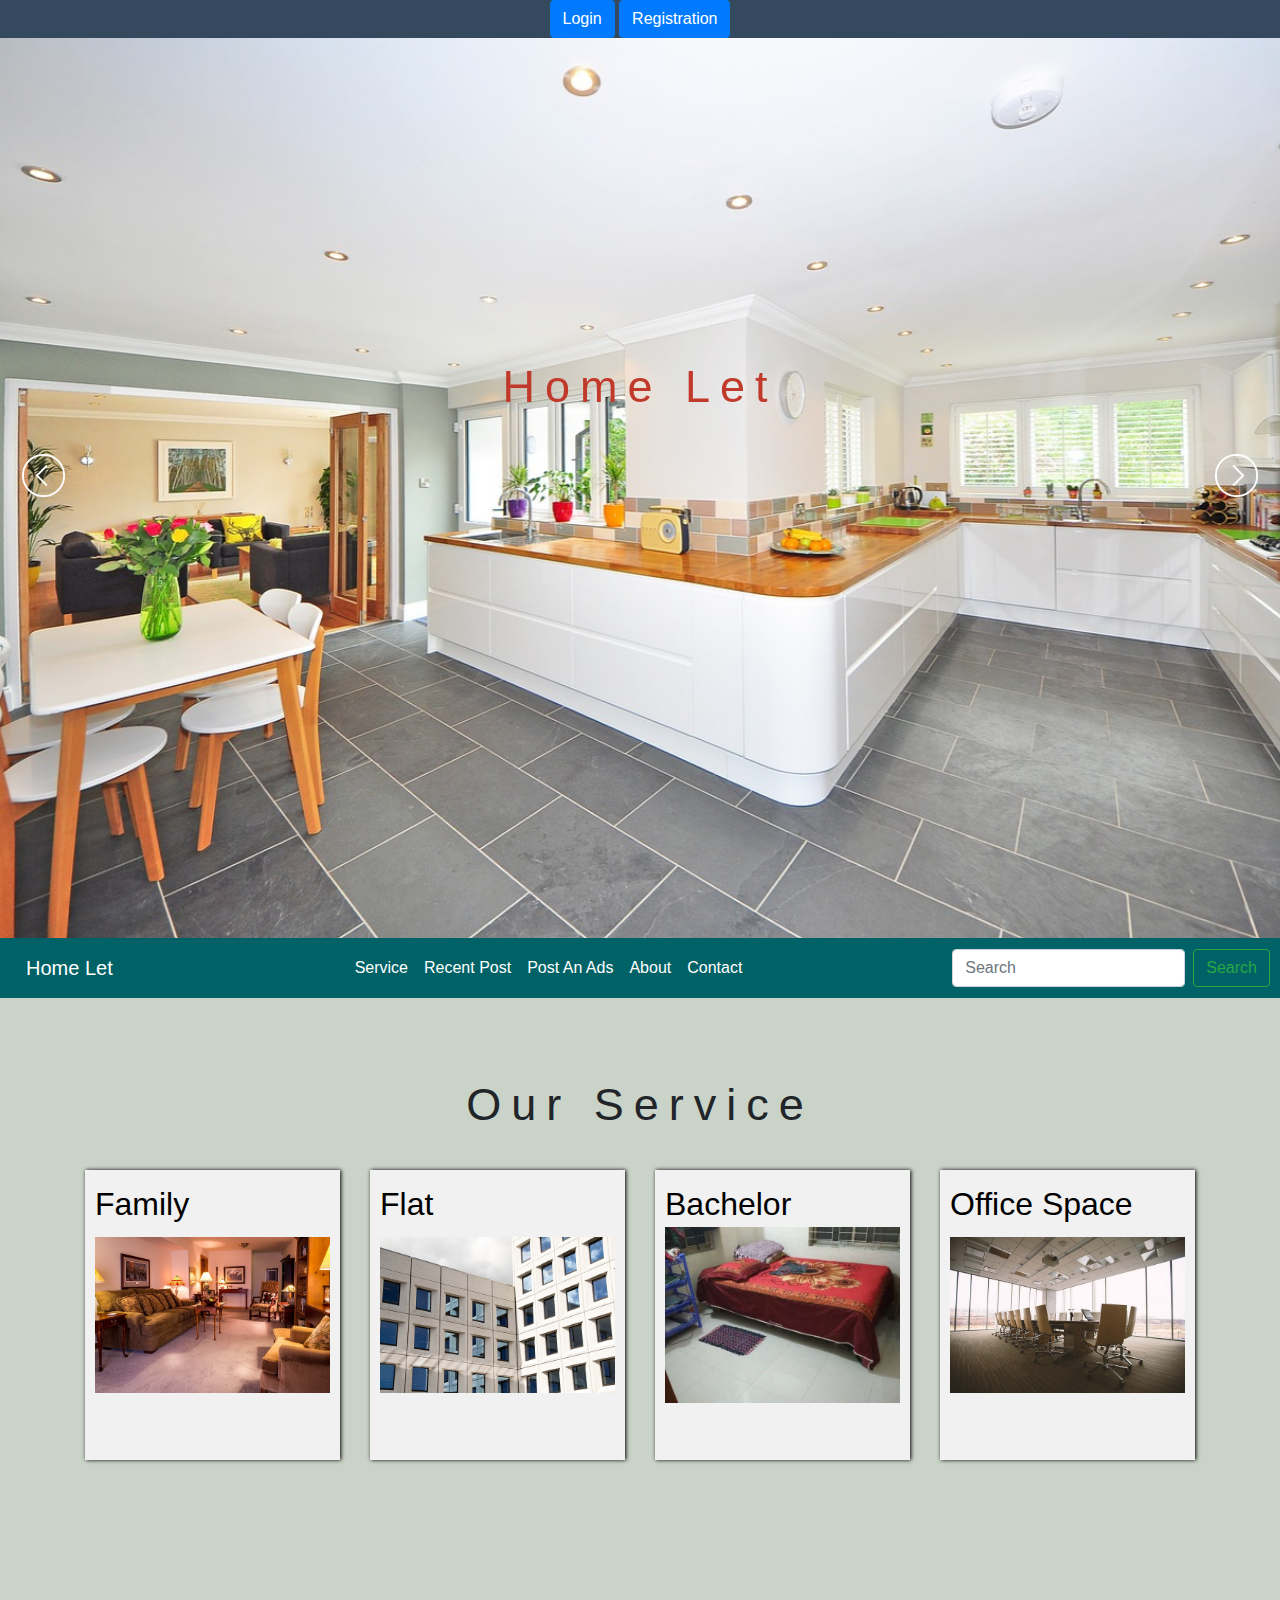
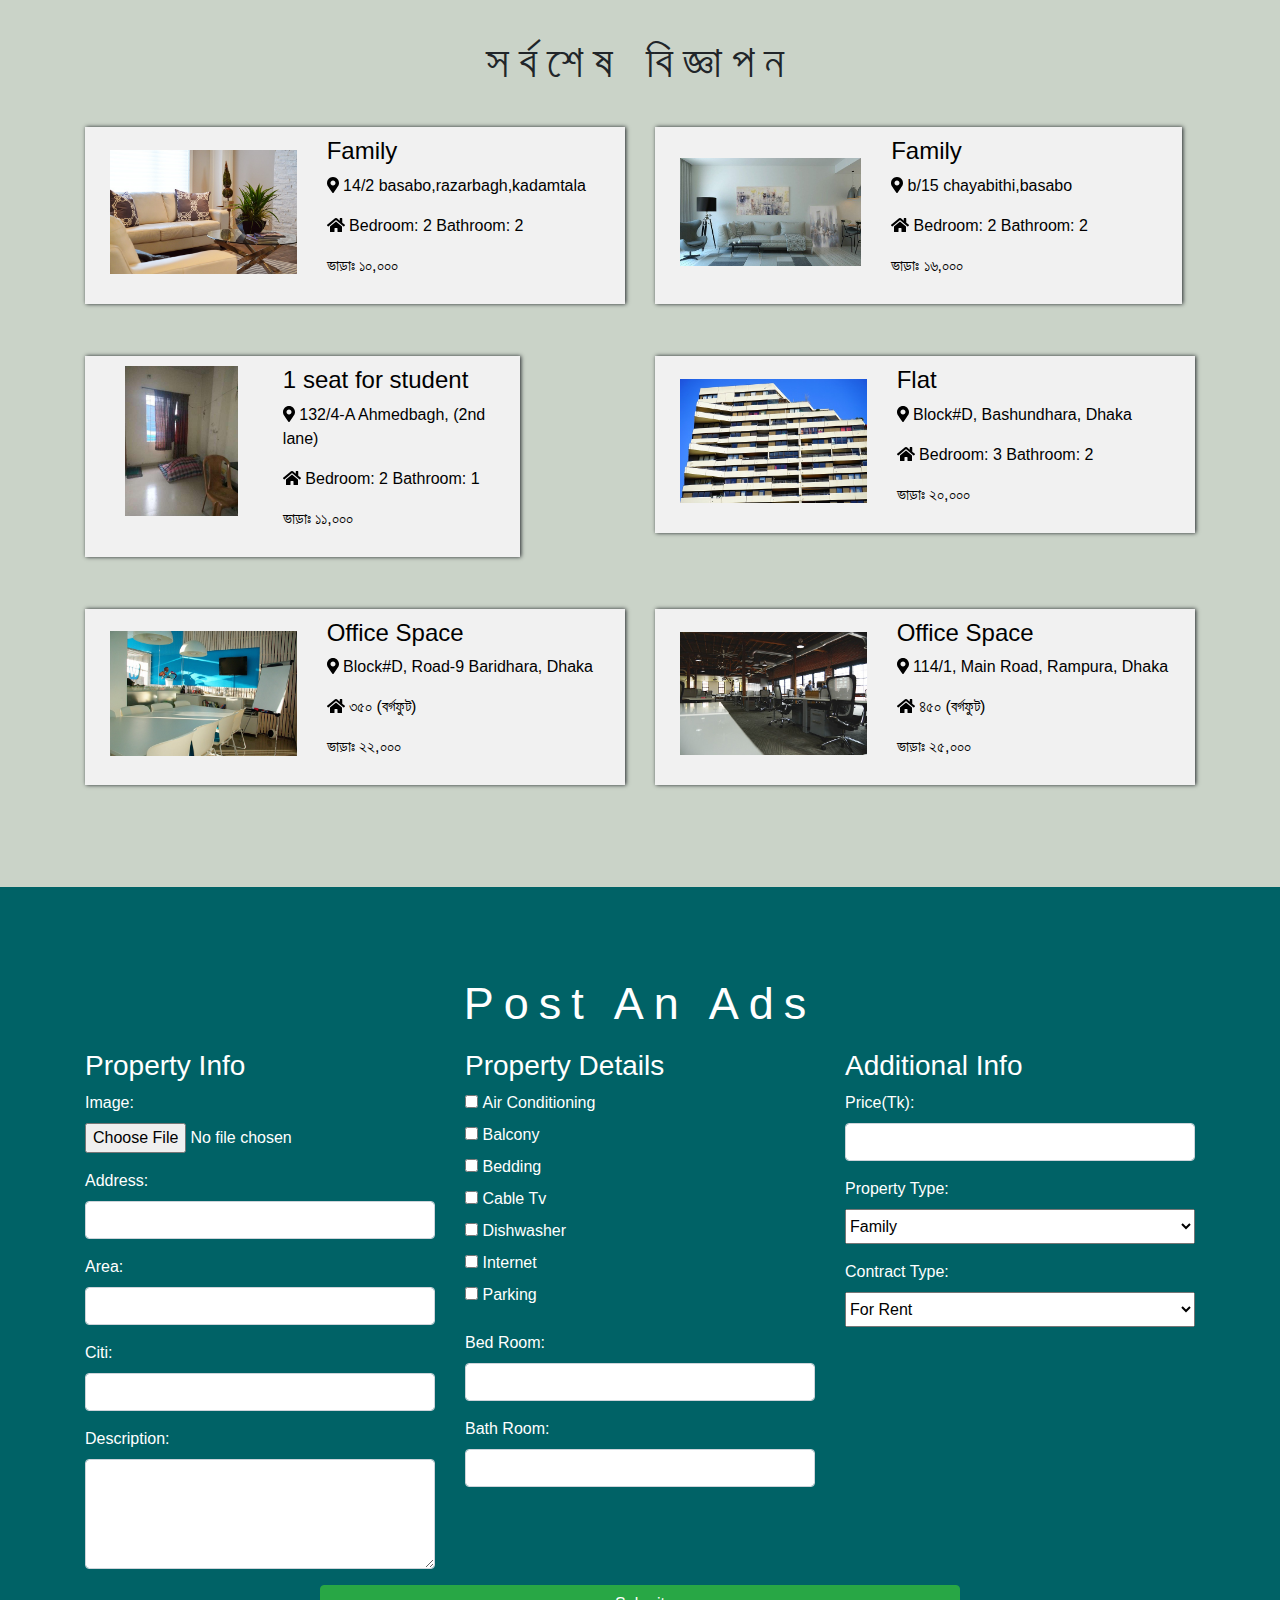
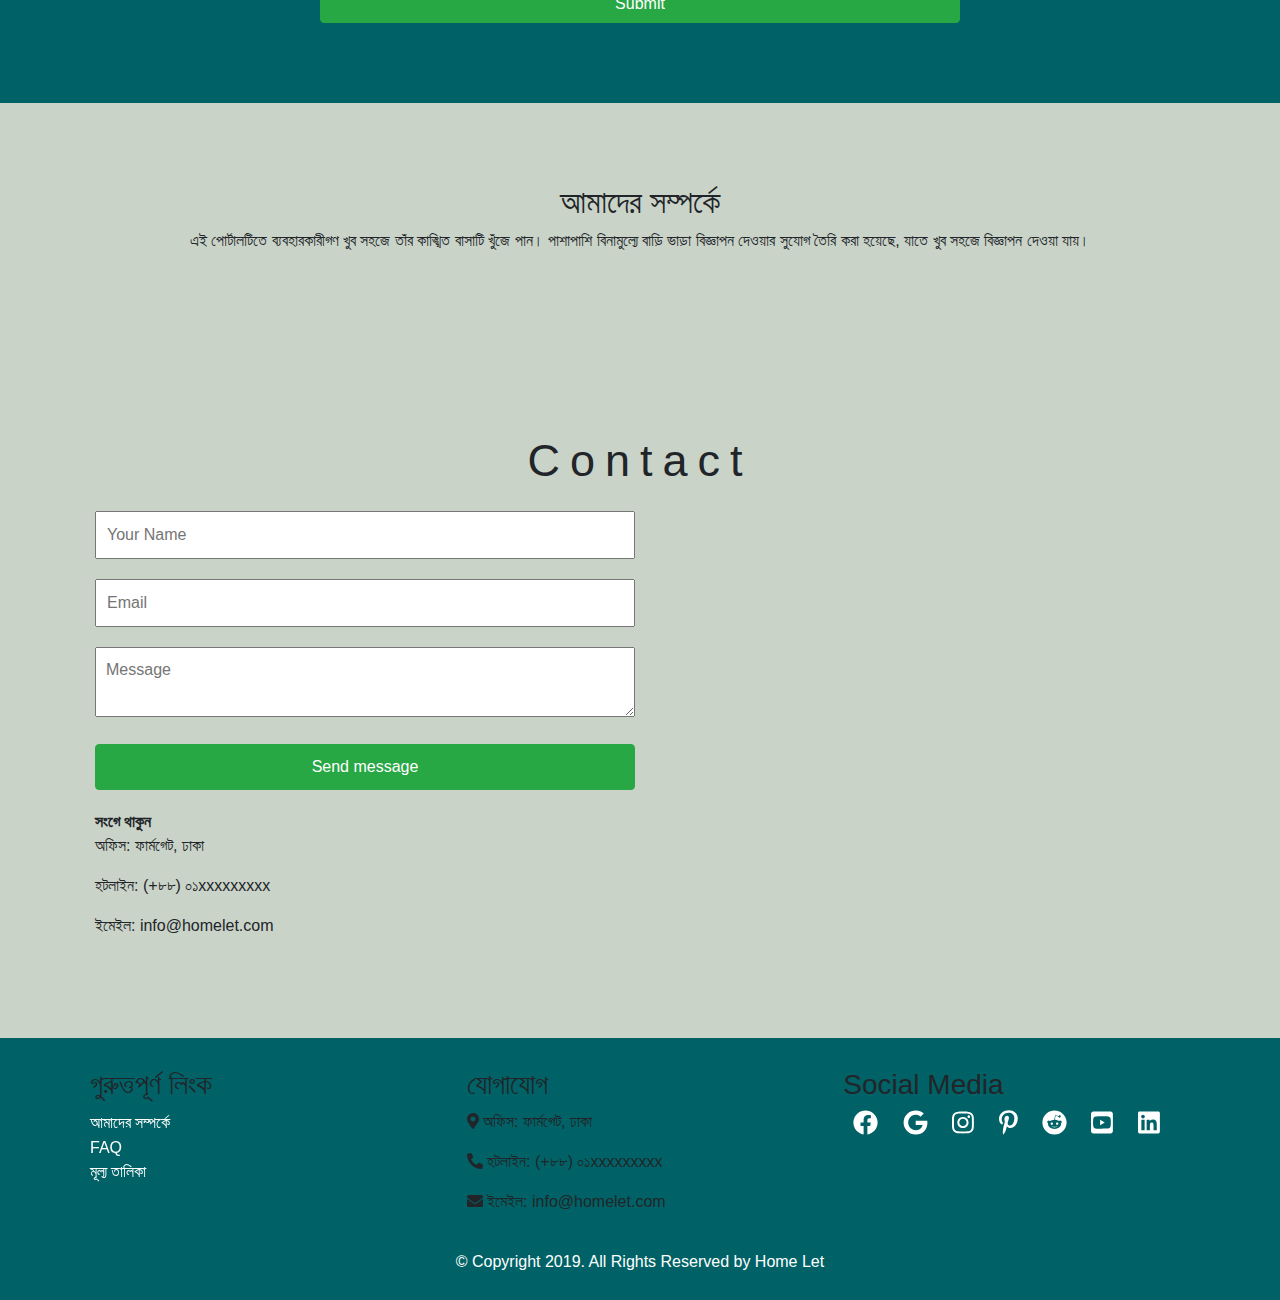
==== index.html @ b513d044 "init commit" ====
<!DOCTYPE html>
<html lang="en">
<head>
    <meta charset="UTF-8">
    <title>Home Let</title>
    <link rel="stylesheet" href="https://maxcdn.bootstrapcdn.com/bootstrap/4.0.0/css/bootstrap.min.css" 
          integrity="sha384-Gn5384xqQ1aoWXA+058RXPxPg6fy4IWvTNh0E263XmFcJlSAwiGgFAW/dAiS6JXm" 
          crossorigin="anonymous">
    <link href="css/all.min.css" rel="stylesheet" type="text/css">
    <link href="css/superslides.css" rel="stylesheet" type="text/css">
    <link href="css/animate.min.css" rel="stylesheet" type="text/css">
    <link href="css/hover-min.css" rel="stylesheet" type="text/css">    
    <link href="css/style.css" rel="stylesheet" type="text/css">


    <script src="https://ajax.googleapis.com/ajax/libs/jquery/3.4.1/jquery.min.js"></script>
</head>
<body>

    <div class="loginReg">
        <button class="btn btn-primary" data-target="#mylogin" data-toggle="modal">Login</button>
        <button class="btn btn-primary" data-target="#myreg" data-toggle="modal">Registration</button>
        <div id="myreg" class="modal">
            <div class="modal-dialog">
                <div class="modal-content">
                    <div class="modal-header">
                        <h3>Registration</h3>
                        <button type="button" class="close" data-dismiss="modal">&times;</button>
                    </div>
                    <div class="modal-body">
                        <form>
                            <div class="form-group">
                                <label>Name:</label>
                                <input type="text" class="form-control">
                            </div>
                            <div class="form-group">
                                <label>Username:</label>
                                <input type="text" class="form-control">
                            </div>
                            <div class="form-group">
                                <label>Password:</label>
                                <input type="password" class="form-control">
                            </div>
                            <div class="form-group">
                                <label>Confirm Password:</label>
                                <input type="text" class="form-control">
                            </div>
                            <div class="form-group">
                                <label>Email:</label>
                                <input type="text" class="form-control">
                            </div>
                            <div class="form-group">
                                <label>Mobile:</label>
                                <input type="text" class="form-control">
                            </div>
                            <button class="btn btn-success">Registration</button>
                        </form>
                    </div>
                </div>
            </div>
        </div>
        <div id="mylogin" class="modal">
            <div class="modal-dialog modal-dialog-centered">
                <div class="modal-content">
                    <div class="modal-header">
                        <h3>Login</h3>
                        <button type="button" class="close" data-dismiss="modal">&times;</button>
                    </div>
                    <div class="modal-body">
                        <form>
                            
                            <div class="form-group">
                                <label>Username:</label>
                                <input type="text" class="form-control">
                            </div>
                            <div class="form-group">
                                <label>Password:</label>
                                <input type="password" class="form-control">
                            </div>
                            
                            <button class="btn btn-success">Login</button>
                        </form>
                    </div>
                </div>
            </div>
        </div>
    </div>

<!--Super Slide-->
<div id="slides">
		<div class="slides-container">
		    <img src="image/slide1.jpg" alt="">
		    <img src="image/slide2.jpg" alt="">
		    <img src="image/slide3.jpg" alt="">
		</div>
        <div class="titleMessage">
		<div class="heading">
			<p class="main animated infinite bounce">Home Let</p>
			<p class="sub typed"></p>
		</div>
	    </div>
		<nav class="slides-navigation">
		    <a href="#" class="next"></a>
		    <a href="#" class="prev"></a>
		</nav>
</div>

<!--Navigation Section-->
<nav id="navigation" class="navbar navbar-expand-lg sticky-top">
  <button class="navbar-toggler" type="button" data-toggle="collapse" data-target="#navbarNav" aria-controls="navbarNav" aria-expanded="false" aria-label="Toggle navigation">
    <span class="navbar-toggler-icon"></span>
  </button>
  <div class="collapse navbar-collapse" id="navbarNav">
    <a class="navbar-brand navbar" href="index.html">Home Let</a>
        <ul class="navbar-nav">
            <li class="nav-item active">
                <a class="nav-link" href="#service">Service</a>
            </li>
            <li class="nav-item">
                <a class="nav-link" href="#recentPost">Recent Post</a>
            </li>
            <li class="nav-item">
                <a class="nav-link" href="#post">Post An Ads</a>
            </li>
            <li class="nav-item">
                <a class="nav-link" href="#about">About</a>
            </li>
            <li class="nav-item">
                <a class="nav-link" href="#contact">Contact</a>
            </li>
        </ul>
    <form class="form-inline my-2 my-lg-0">
      <input class="form-control mr-sm-2" type="search" placeholder="Search" aria-label="Search">
      <button class="btn btn-outline-success my-2 my-sm-0" type="submit">Search</button>
    </form>
  </div>
</nav>
<!--Service Section-->
<section id="service" class="section">
    <div class="container text-center">
        <h2 class="main animated infinite rubberBand">Our Service</h2>
        <div class="row serviceSection">
            <div class="col-sm-6 col-md-3 col-lg-3">
                <a href="#">
                <div class="squareItem">
                    <div class="img">
                    <img class="img-fluid image-resize" src="image/family1.jpg">
                    </div>
                    <div class="title">
                    <h2>Family</h2>
                    </div>
                </div>
                </a>
            </div>
            <div class="col-sm-6 col-md-3 col-lg-3">
                <a href="#">
                <div class="squareItem">
                    <div class="img">
                    <img class="img-fluid image-resize" src="image/flat.jpg">
                    </div>
                    <div class="title">
                    <h2>Flat</h2>
                    </div>
                </div>
                </a>
            </div>
            <div class="col-sm-6 col-md-3 col-lg-3">
                <a href="#">
                <div class="squareItem">
                    <div class="img">
                    <img class="img-fluid image-resize" src="image/bachelor.jpg">
                    </div>
                    <div class="title">
                    <h2>Bachelor</h2>
                    </div>
                </div>
                </a>
            </div>
            <div class="col-sm-6 col-md-3 col-lg-3">
                <a href="#">
                <div class="squareItem">
                    <div class="img">
                    <img class="img-fluid image-resize" src="image/office.jpg">
                    </div>
                    <div class="title">
                    <h2>Office Space</h2>
                    </div>
                </div>
                </a>
            </div>
        </div>
            
    </div>
</section>
<!--RecentPost Section-->
<section id="recentPost" class="statsSection section">
    <h2 class="text-center main animated infinite heartBeat">সর্বশেষ বিজ্ঞাপন</h2>
	<div class="container">
		<div class="row">          
            <div class="col-sm-12 col-md-6 col-lg-6">               
                <div class="squareItem">
                    <a href="#">
                    <div class="col-md-5 mainSection" >
                        <img class="img-fluid img-resize"  src="image/family-2.jpg">               
                    </div>
                    <div class="col-md-7 mainSection">
                        <h4>Family</h4>
                        <div class="areaBar">
                            <p><i class="fas fa-map-marker-alt"></i> 14/2 basabo,razarbagh,kadamtala</p>
                        </div>
                        <div class="ad_facility">
                            <p><i class="fas fa-home"></i> Bedroom: 2 Bathroom: 2</p>
                        </div>
                        <div class="price">
                            <p>ভাড়াঃ ১০,০০০</p> 
                        </div>
                    </div>
                    </a>
                </div>
            </div>    
            <div class="col-sm-12 col-md-6 col-lg-6">               
                <div class="squareItem">
                    <a href="#">
                    <div class="col-md-5 mainSection">
                        <img class="img-fluid img-resize"  src="image/family-3.jpg">                   
                    </div>
                    <div class="col-md-7 mainSection">
                        <h4>Family</h4>
                        <div class="areaBar">
                            <p><i class="fas fa-map-marker-alt"></i> b/15 chayabithi,basabo</p>
                        </div>
                        <div class="ad_facility">
                            <p><i class="fas fa-home"></i> Bedroom: 2 Bathroom: 2</p>
                        </div>
                        <div class="price">
                            <p>ভাড়াঃ ১৬,০০০</p>
                        </div>
                    </div>
                    </a>
                </div>
            </div>  
            <div class="col-sm-12 col-md-6 col-lg-6">               
                <div class="squareItem">
                    <a href="#">
                    <div class="col-md-5 mainSection">
                        <img class="img-fluid img-resize"  src="image/bachelor-2.jpg">                   
                    </div>
                    <div class="col-md-7 mainSection">
                        <h4>1 seat for student</h4>
                        <div class="areaBar">
                            <p><i class="fas fa-map-marker-alt"></i> 132/4-A Ahmedbagh, (2nd lane)</p>
                        </div>
                        <div class="ad_facility">
                            <p><i class="fas fa-home"></i> Bedroom: 2 Bathroom: 1</p>
                        </div>
                        <div class="price">
                            <p>ভাড়াঃ ১১,০০০</p>
                        </div>
                    </div>
                    </a>
                </div>
            </div>
            <div class="col-sm-12 col-md-6 col-lg-6">               
                <div class="squareItem">
                    <a href="#">
                    <div class="col-md-5 mainSection">
                        <img class="img-fluid img-resize"  src="image/flat-2.jpg">                   
                    </div>
                    <div class="col-md-7 mainSection">
                        <h4>Flat</h4>
                        <div class="areaBar">
                            <p><i class="fas fa-map-marker-alt"></i> Block#D, Bashundhara, Dhaka</p>
                        </div>
                        <div class="ad_facility">
                            <p><i class="fas fa-home"></i> Bedroom: 3 Bathroom: 2</p>
                        </div>
                        <div class="price">
                            <p>ভাড়াঃ ২০,০০০</p> 
                        </div>
                    </div>
                    </a>
                </div>
            </div>
            <div class="col-sm-12 col-md-6 col-lg-6">               
                <div class="squareItem">
                    <a href="#">
                    <div class="col-md-5 mainSection">
                        <img class="img-fluid img-resize"  src="image/office-2.jpg">                   
                    </div>
                    <div class="col-md-7 mainSection">
                        <h4>Office Space</h4>
                        <div class="areaBar">
                            <p><i class="fas fa-map-marker-alt"></i> Block#D, Road-9 Baridhara, Dhaka</p>
                        </div>
                        <div class="ad_facility">
                            <p><i class="fas fa-home"></i> ৩৫০ (বর্গফুট)</p>
                        </div>
                        <div class="price">
                            <p>ভাড়াঃ ২২,০০০</p> 
                        </div>
                    </div>
                    </a>
                </div>
            </div>
            <div class="col-sm-12 col-md-6 col-lg-6">               
                <div class="squareItem">
                    <a href="#">
                    <div class="col-md-5 mainSection">
                        <img class="img-fluid img-resize"  src="image/office-3.jpg">                   
                    </div>
                    <div class="col-md-7 mainSection">
                        <h4>Office Space</h4>
                        <div class="areaBar">
                            <p><i class="fas fa-map-marker-alt"></i> 114/1, Main Road, Rampura, Dhaka</p>
                        </div>
                        <div class="ad_facility">
                            <p><i class="fas fa-home"></i> ৪৫০ (বর্গফুট)</p>
                        </div>
                        <div class="price">
                            <p>ভাড়াঃ ২৫,০০০</p> 
                        </div>
                    </div>
                    </a>
                </div>
            </div>
		</div>
	</div>
</section>
<!--Post section-->
<section id="post" class="section propertySection">
    <h2 style="padding: 10px" class="text-center main animated infinite heartBeat">Post An Ads</h2>
    <div class="container">
        <div class="row">
            <div class="col-md-4 col-lg-4">
                <div class="property">
                <form>
                    <h3 class="propertySection">Property Info</h3>
                    <div class="form-group">
                        <label>Image:</label><br>
                        <input type="file">
                    </div>
                    <div class="form-group">
                        <label>Address:</label>
                        <input type="text" class="form-control">
                    </div>
                    <div class="form-group">
                        <label>Area:</label>
                        <input type="password" class="form-control">
                    </div>
                    <div class="form-group">
                        <label>Citi:</label>
                        <input type="text" class="form-control">
                    </div>
                    <div class="form-group">
                        <label>Description:</label><br>
                        <textarea rows="4" class="form-control"></textarea>
                    </div>
                </form>
                </div>
            </div>
            <div class="col-md-4 col-lg-4">
                <div class="property">
                    <form>
                        <h3 class="propertySection">Property Details</h3>
                        <div class="form-group">
                            <input type="checkbox">
                            <label>Air Conditioning</label><br>
                            <input type="checkbox">
                            <label>Balcony</label><br>
                            <input type="checkbox">
                            <label>Bedding</label><br>
                            <input type="checkbox">
                            <label>Cable Tv</label><br>
                            <input type="checkbox">
                            <label>Dishwasher</label><br>
                            <input type="checkbox">
                            <label>Internet</label><br>
                            <input type="checkbox">
                            <label>Parking</label><br>
                        </div>
                        <div class="form-group">
                            <label>Bed Room:</label>
                            <input type="text" class="form-control">
                        </div>
                        <div class="form-group">
                            <label>Bath Room:</label>
                            <input type="text" class="form-control">
                        </div>
                    </form>
                </div>
            </div>
            <div class="col-md-4 col-lg-4">
                <div class="property">
                    <form>
                        <h3 class="propertySection">Additional Info</h3>
                        <div class="form-group">
                            <label>Price(Tk):</label>
                            <input type="text" class="form-control">
                        </div>
                        <div class="form-group">
                            <label>Property Type:</label>
                            <select class="contractType">
                            <option>Family</option>
                            <option>Flat</option>
                            <option>Bachelor</option>
                            <option>Office Space</option>
                            </select>
                        </div>
                        <div>
                            <label>Contract Type:</label><br>
                            <select class="contractType">
                            <option>For Rent</option>
                            <option>For Sale</option>
                            </select>
                        </div>
                        
                    </form>
                </div>
            </div>
            
        </div>
    </div>
    <div class="text-center">
        <button class="btn btn-success submit" style="width: 50%">Submit</button>
    </div> 
</section>
<!--About Section-->
<section id="about" class="section text-center">
<h2>আমাদের সম্পর্কে</h2>
    <div class="container">
        <div class="row">
            <div class="col-md-12">                                  
                <p>এই পোর্টালটিতে ব্যবহারকারীগণ খুব সহজে তাঁর কাঙ্খিত বাসাটি খুঁজে পান। পাশাপাশি বিনামুল্যে বাড়ি ভাড়া বিজ্ঞাপন দেওয়ার সুযোগ তৈরি করা হয়েছে, যাতে খুব সহজে বিজ্ঞাপন দেওয়া যায়।</p>
            </div>
        </div>
    </div>
</section>
<!--Contact Section-->
<section id="contact" class="section">
    <h2 class="text-center main animated infinite jello" style="padding: 5px">Contact</h2>
    <div class="container">
        <div class="row">
            <div class="col-md-6">                                  
                <input class="info" type="text" placeholder="Your Name">
                <input class="info" type="email" placeholder="Email">
                <textarea class="info" placeholder="Message"></textarea>  
                <button class="info btn btn-success">Send message</button>
                <div class="address">
                    <div><b>সংগে থাকুন</b></div>
                    <div>
                        <p>অফিস: ফার্মগেট, ঢাকা</p>
                        <p>হটলাইন: (+৮৮) ০১xxxxxxxxx</p>
                        <p>ইমেইল: info@homelet.com</p>
                    </div>
                </div>
            </div>
            <div class="col-md-6">
                <iframe src="https://www.google.com/maps/embed?pb=!1m18!1m12!1m3!1d7303.478599981021!2d90.3828812250371!3d23.756674288345174!2m3!1f0!2f0!3f0!3m2!1i1024!2i768!4f13.1!3m3!1m2!1s0x3755b8a426199b0d%3A0x6a2c655d06c88ec9!2z4Kar4Ka-4Kaw4KeN4Kau4KaX4KeH4KafLCDgpqLgpr7gppXgpr4gMTIwNQ!5e0!3m2!1sbn!2sbd!4v1573306445567!5m2!1sbn!2sbd" width="600" height="450" frameborder="0" style="border:0;" allowfullscreen=""></iframe>
            </div>
        </div>
    </div>
</section>
<!--Footer Section-->
<section class="footerSection">
    <div class="container footerSection">
        <div class="row footerSection">
            <div class="col-md-4">                
                <h3>গুরুত্তপূর্ণ লিংক</h3>
                <ul>
                    <li><a href="about.html" class="hvr-pop">আমাদের সম্পর্কে</a></li>
                    <li><a href="FAQ.html" class="hvr-pop">FAQ</a></li>
                    <li><a href="pricing.html" class="hvr-pop">মূল্য তালিকা</a></li>
                </ul>
            </div>
            <div class="col-md-4">
                <h3>যোগাযোগ</h3>
                <p><i class="fas fa-map-marker-alt"></i> অফিস: ফার্মগেট, ঢাকা</p>
                <p><i class="fas fa-phone-alt"></i> হটলাইন: (+৮৮) ০১xxxxxxxxx</p>
                <p><i class="fas fa-envelope"></i> ইমেইল: info@homelet.com</p>
            </div>
            <div class="col-md-4">
                <h3>Social Media</h3>
                <div class="socialMenu">
                <ul>
                    <li><a href="#"><i class="fab fa-facebook i"></i></a></li>
                    <li><a href="#"><i class="fab fa-google i"></i></a></li>
                    <li><a href="#"><i class="fab fa-instagram i"></i></a></li>
                    <li><a href="#"><i class="fab fa-pinterest-p i"></i></a></li>
                    <li><a href="#"><i class="fab fa-reddit i"></i></a></li>
                    <li><a href="#"><i class="fab fa-youtube-square i"></i></a></li>
                    <li><a href="#"><i class="fab fa-linkedin i"></i></a></li>
                </ul>
                </div>
            </div>
        </div>
    </div>
    <p class="text-center" style="color: #fff">&copy Copyright 2019. All Rights Reserved by Home Let</p>
</section>
<script src="https://cdnjs.cloudflare.com/ajax/libs/popper.js/1.12.9/umd/popper.min.js" integrity="sha384-ApNbgh9B+Y1QKtv3Rn7W3mgPxhU9K/ScQsAP7hUibX39j7fakFPskvXusvfa0b4Q" crossorigin="anonymous"></script>
<script src="https://maxcdn.bootstrapcdn.com/bootstrap/4.0.0/js/bootstrap.min.js" integrity="sha384-JZR6Spejh4U02d8jOt6vLEHfe/JQGiRRSQQxSfFWpi1MquVdAyjUar5+76PVCmYl" crossorigin="anonymous"></script>
<script src="js/all.min.js"></script>
<script src="js/jquery.superslides.min.js"></script>
<script src="js/jquery.counterup.min.js"></script>
<script src="js/main.js"></script>


</body>
</html>
---- css/superslides.css ----
#slides {
  position: relative;
}
#slides .slides-container {
  display: none;
}
#slides .scrollable {
  *zoom: 1;
  position: relative;
  top: 0;
  left: 0;
  overflow-y: auto;
  -webkit-overflow-scrolling: touch;
  height: 100%;
}
#slides .scrollable:after {
  content: "";
  display: table;
  clear: both;
}

.slides-navigation {
  margin: 0 auto;
  position: absolute;
  z-index: 3;
  top: 46%;
  width: 100%;
}
.slides-navigation a {
  position: absolute;
  display: block;
}
.slides-navigation a.prev {
  left: 0;
}
.slides-navigation a.next {
  right: 0;
}

.slides-pagination {
  position: absolute;
  z-index: 3;
  bottom: 0;
  text-align: center;
  width: 100%;
}
.slides-pagination a {
  border: 2px solid #222;
  border-radius: 15px;
  width: 10px;
  height: 10px;
  display: -moz-inline-stack;
  display: inline-block;
  vertical-align: middle;
  *vertical-align: auto;
  zoom: 1;
  *display: inline;
  background-image: url("[data-uri]");
  margin: 2px;
  overflow: hidden;
  text-indent: -100%;
}
.slides-pagination a.current {
  background: #222;
}
---- css/style.css ----
.loginReg{
    width: 100%;
    float: right;
    text-align: center;
    background: #34495e;
}
.slides-navigation .prev,
.slides-navigation .next{
	height: 47px;
    width: 47px;
    background-size: cover;
    background-repeat: no-repeat;  
}
.slides-navigation a.prev{
    left: 20px;
    background-image: url("../image/icons/prev.png");
}
.slides-navigation a.next{
    right: 20px;
    background-image: url("../image/icons/next.png");
}
.navbar-toggler-icon{
    background-image: url(../image/icons/menu.png);
}
#navigation{
    background: #006266; padding: 10px;
}
#navbarNav li a{
    color: #fff; font-family: sans-serif;
}
#navbarNav li a:hover{
    color: #78e08f;
}
.navbar-nav{
    margin: auto;
}
.navbar-brand{
    color: #fff;
}
.navbar-brand:hover{
    color: #78e08f;
}
.titleMessage{
    position: absolute;
    z-index: 6;
    top: 35%;
    color: #c0392b;
    text-align: center;
    width: 100%;
}
.main{
    font-size: 45px;
    font-weight: 100;
    letter-spacing: 10px;
    animation-duration: 5s;
    animation-delay: 2s;
    animation-iteration-count: infinite;
}

.image-resize{
    height: 270px;
    object-fit: contain;
}
.img-resize{
    height: 150px; width: 100%;
    object-fit: contain; 
    display: block;
}
.section{
    padding: 80px 0;
    background-color: #CAD3C8;
}
.serviceSection a{
    color: #000;
}
.aboutSection, .priceSection{
    padding: 101px; background-color: #CAD3C8;
}
.squareItem{
    display: inline-block;
    position: relative;
    margin: 15px 0px;
    padding: 10px;
    background: #F1F1F1;
}
.squareItem a{
    color: #000;
}
.title{
    position: absolute;
    top: 5%;
}
.squareItem{
    margin-top: 30px;
    box-shadow: 1px 0px 4px 0px;
}
.info{
    width: 100%;
    padding: 10px;margin: 10px;
}
.mainSection{
    float: left;
    display: block;
}
.propertySection{
    background: #006266;
    color: #ffffff;
}
.address{
    margin: 10px;
}
.contractType{
    width: 100%; height: 35px;
}
.socialMenu ul li{
    list-style: none;
    display: inline;
    margin: 10px 10px 15px;
}
.socialMenu ul li .i{
   font-size: 25px;
}
.footerSection{
    background-color: #006266;
    padding: 10px;
}
.footerSection ul{
    list-style: none;   
    padding-left: 0px;   
}
.footerSection ul li a{
    color: #fff;
    text-decoration: none;
}
.footer{
    color: #fff;
}
.footer_container .footer_text{ 
    text-align: center;
    
}
.footer_container li{
   list-style: none;
}
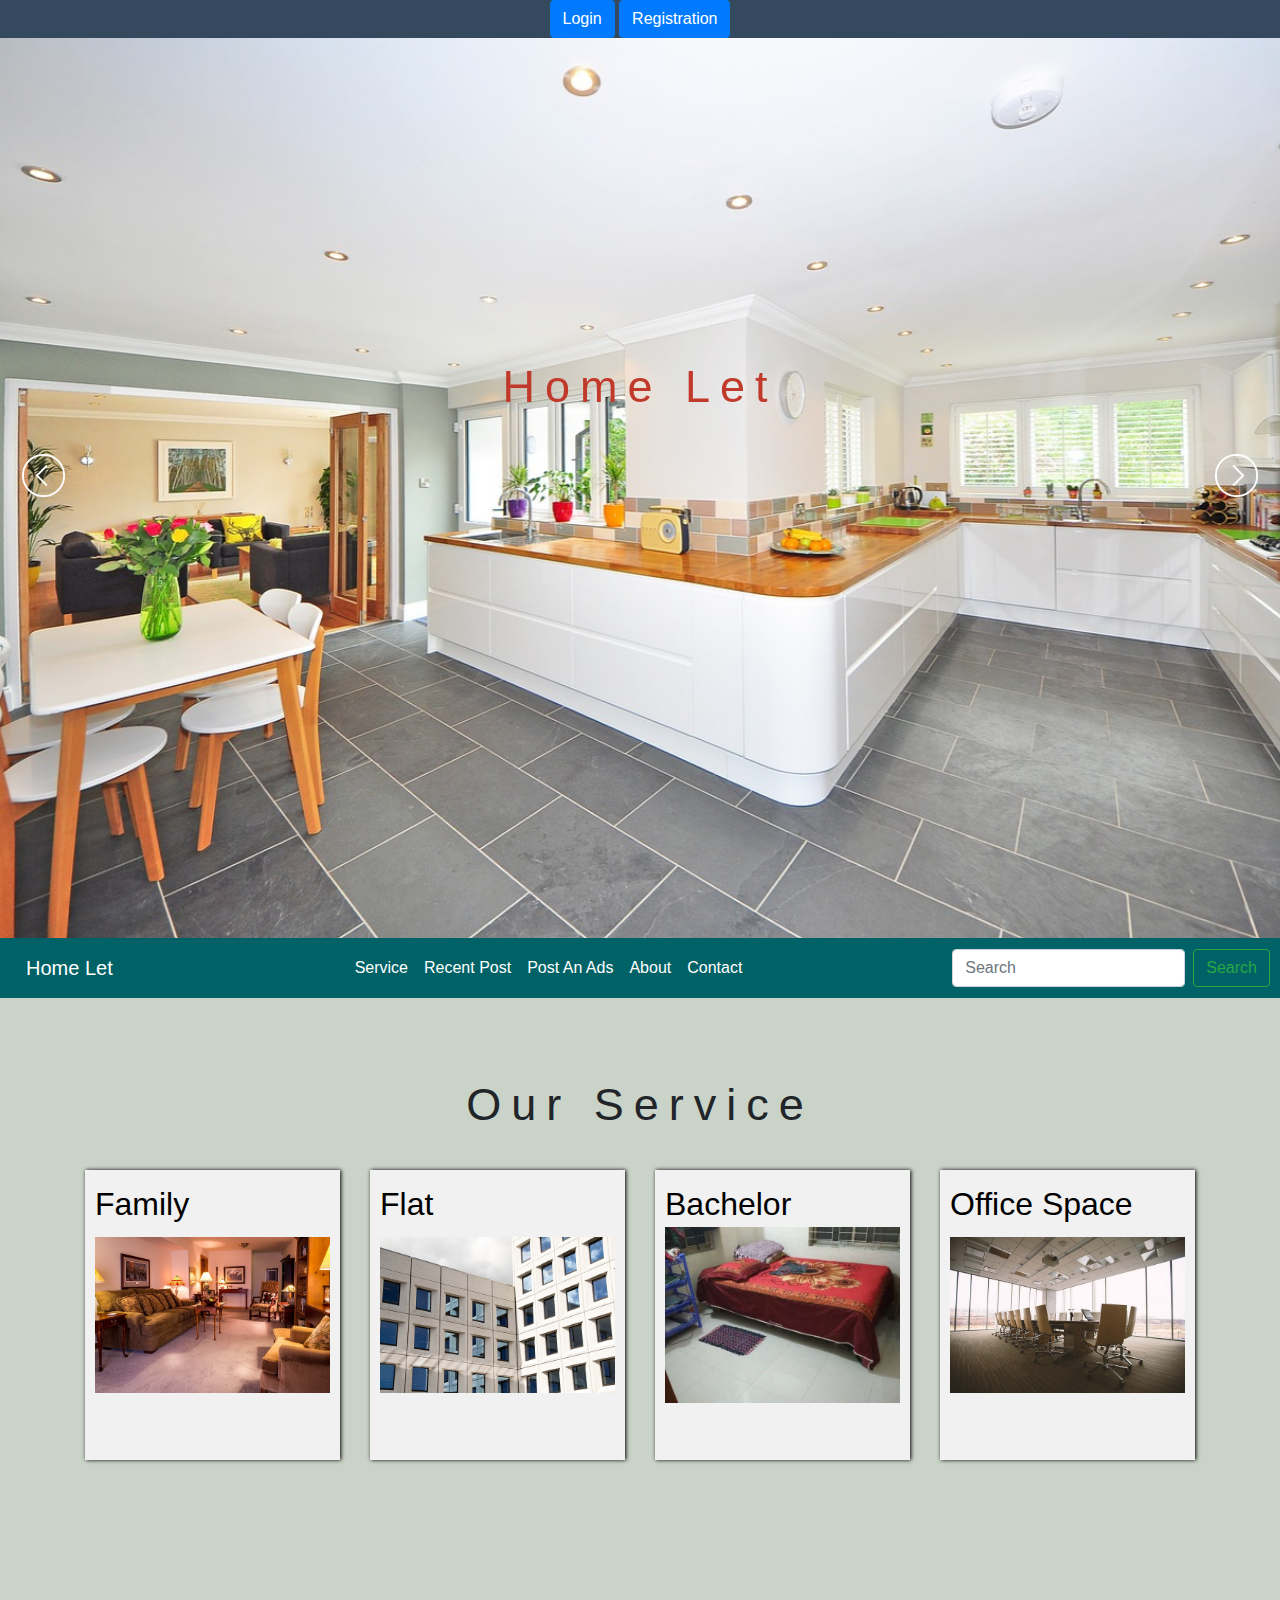
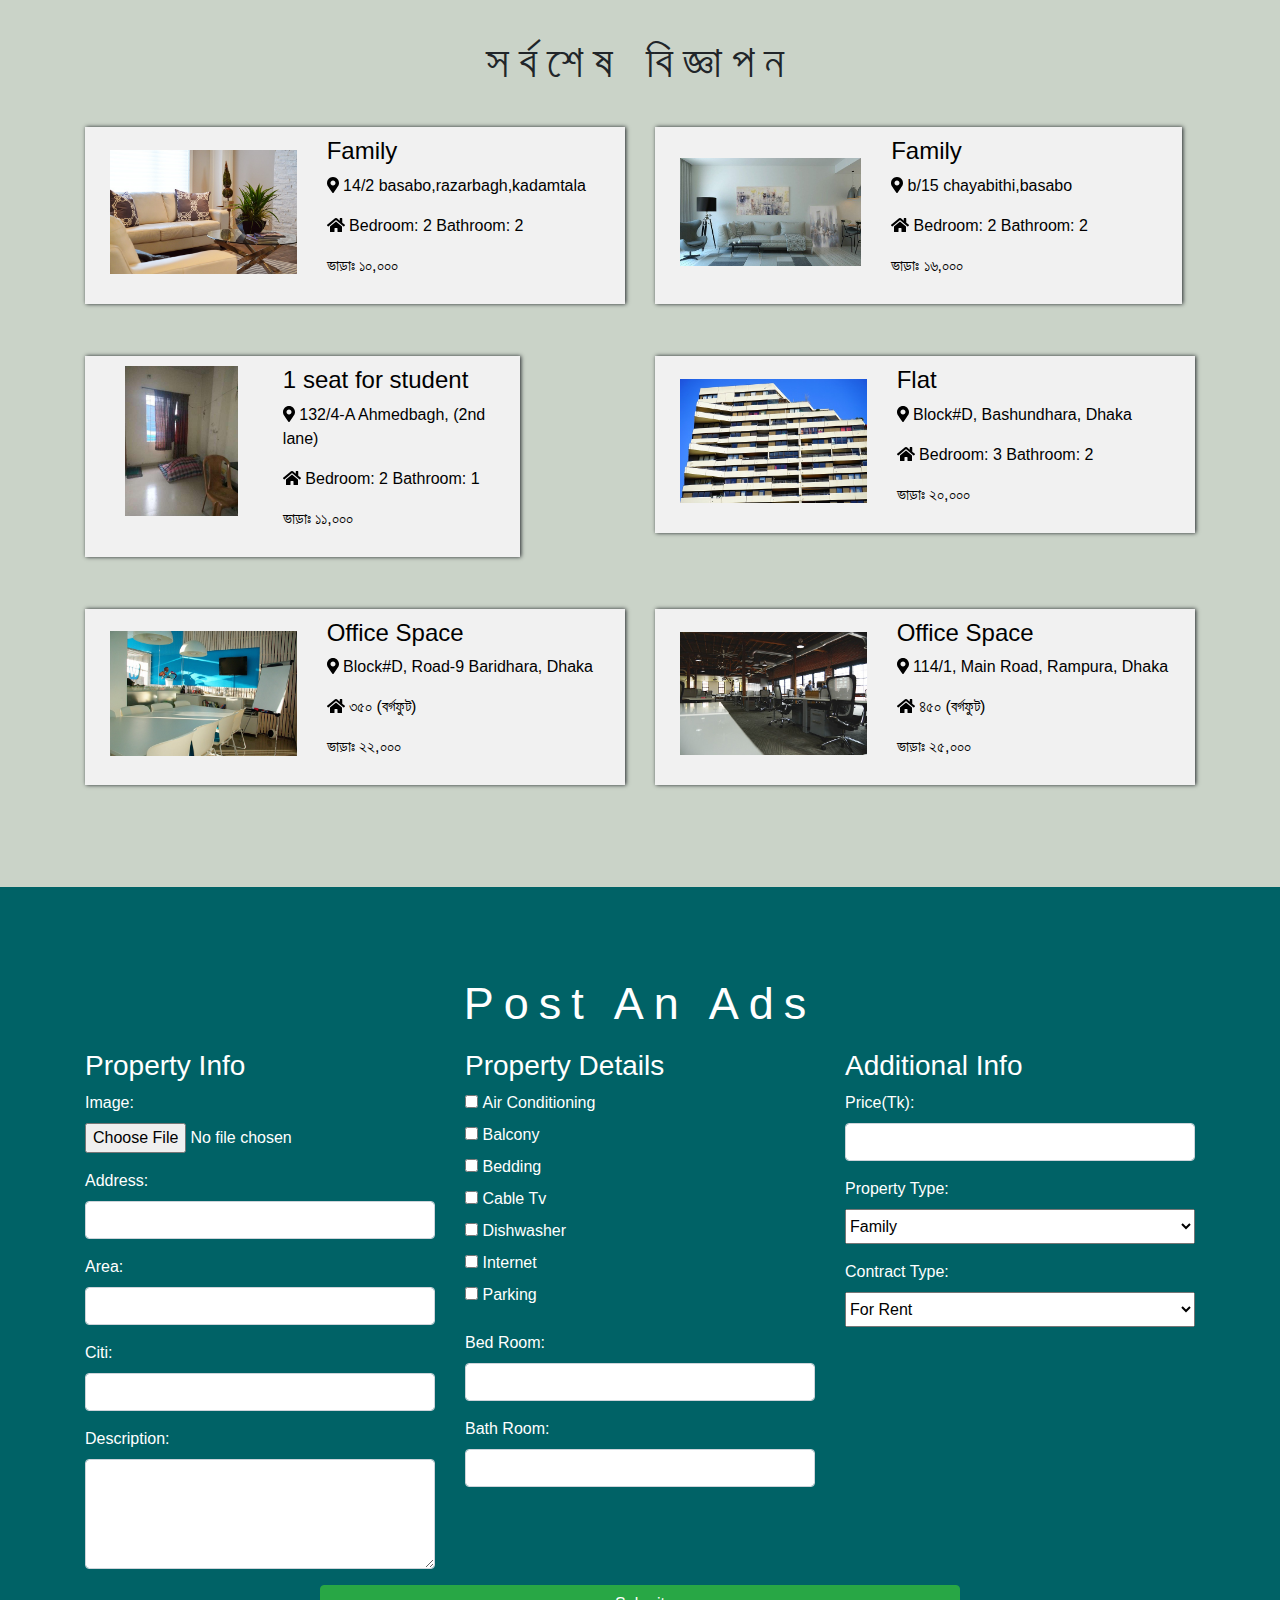
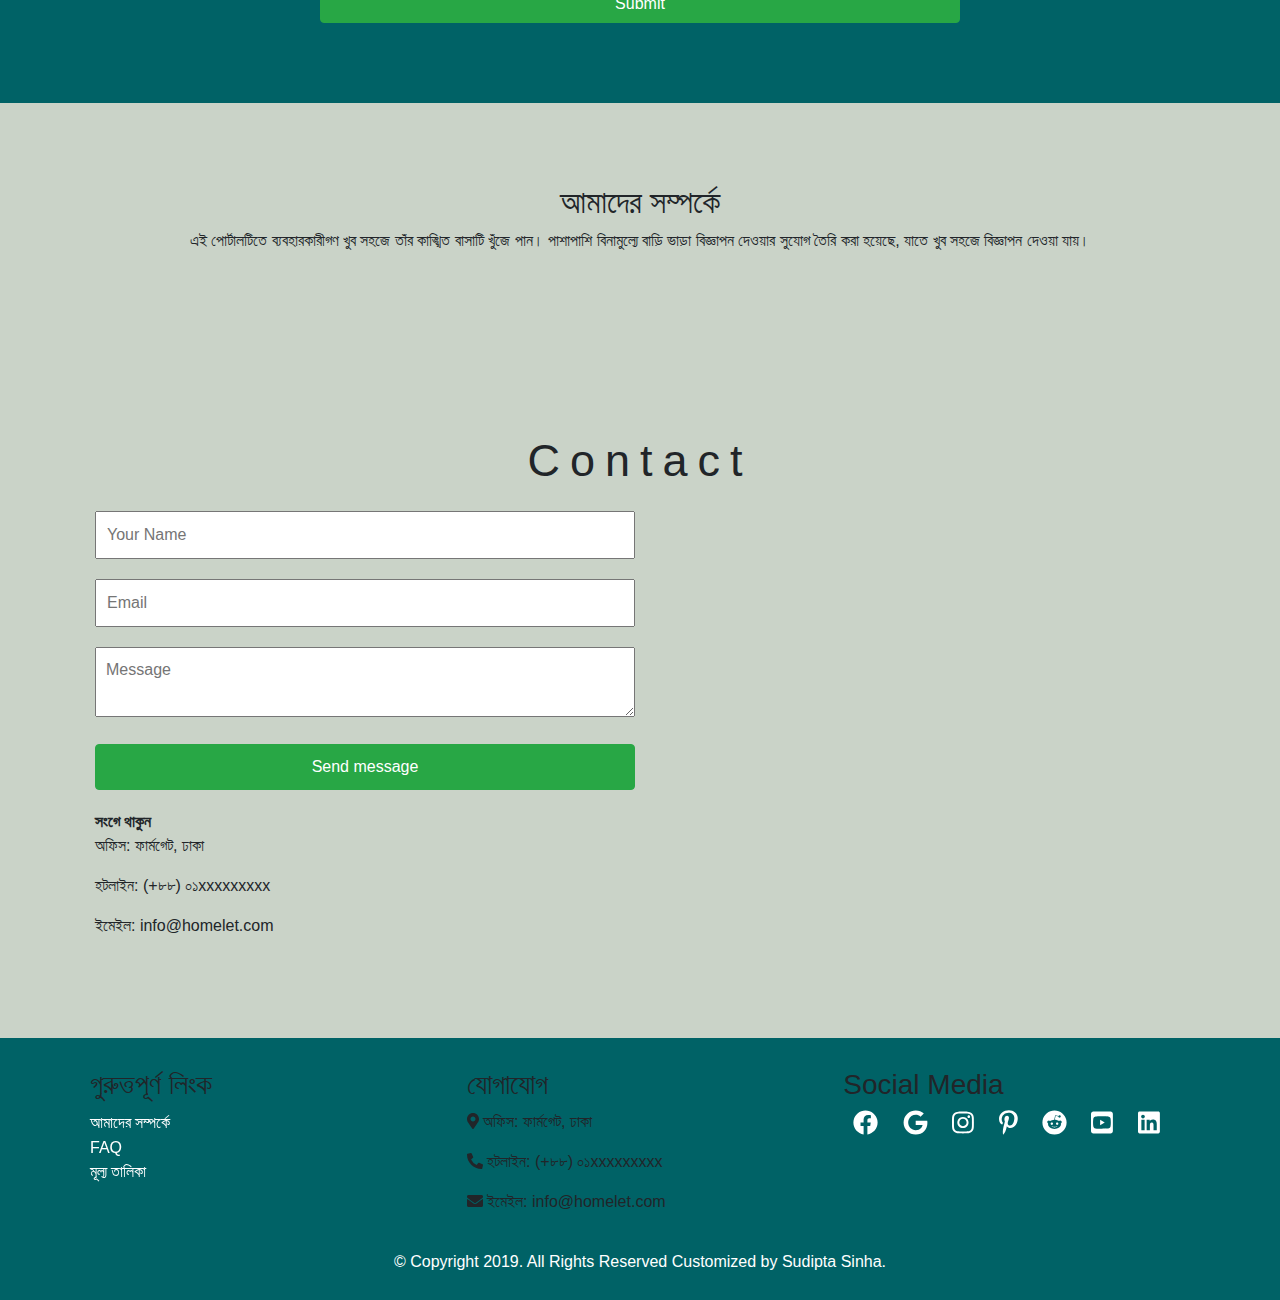
==== commit f2a5e9d2: "Update index.html" ====
--- a/index.html
+++ b/index.html
@@ -494,7 +494,7 @@
             </div>
         </div>
     </div>
-    <p class="text-center" style="color: #fff">&copy Copyright 2019. All Rights Reserved by Home Let</p>
+    <p class="text-center" style="color: #fff">&copy Copyright 2019. All Rights Reserved Customized by Sudipta Sinha.</p>
 </section>
 <script src="https://cdnjs.cloudflare.com/ajax/libs/popper.js/1.12.9/umd/popper.min.js" integrity="sha384-ApNbgh9B+Y1QKtv3Rn7W3mgPxhU9K/ScQsAP7hUibX39j7fakFPskvXusvfa0b4Q" crossorigin="anonymous"></script>
 <script src="https://maxcdn.bootstrapcdn.com/bootstrap/4.0.0/js/bootstrap.min.js" integrity="sha384-JZR6Spejh4U02d8jOt6vLEHfe/JQGiRRSQQxSfFWpi1MquVdAyjUar5+76PVCmYl" crossorigin="anonymous"></script>
@@ -505,4 +505,4 @@
 
 
 </body>
-</html>+</html>
